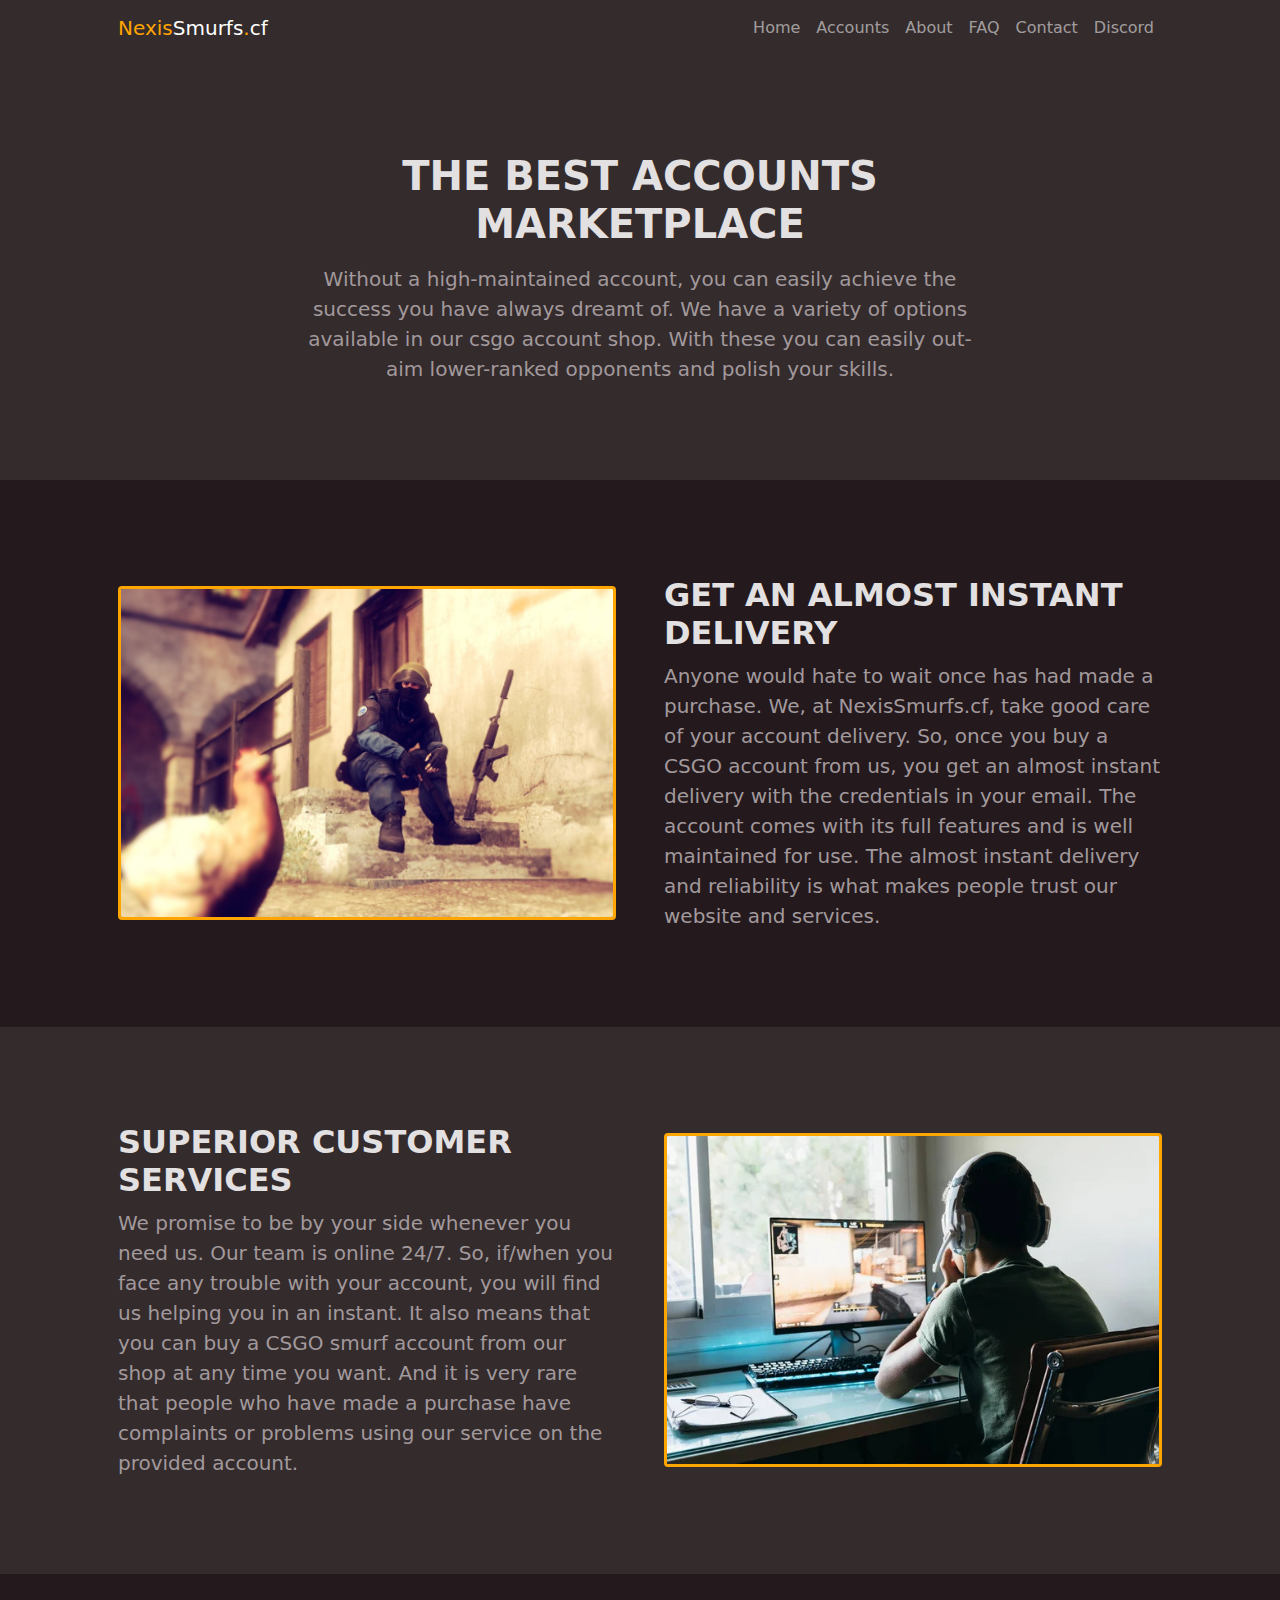
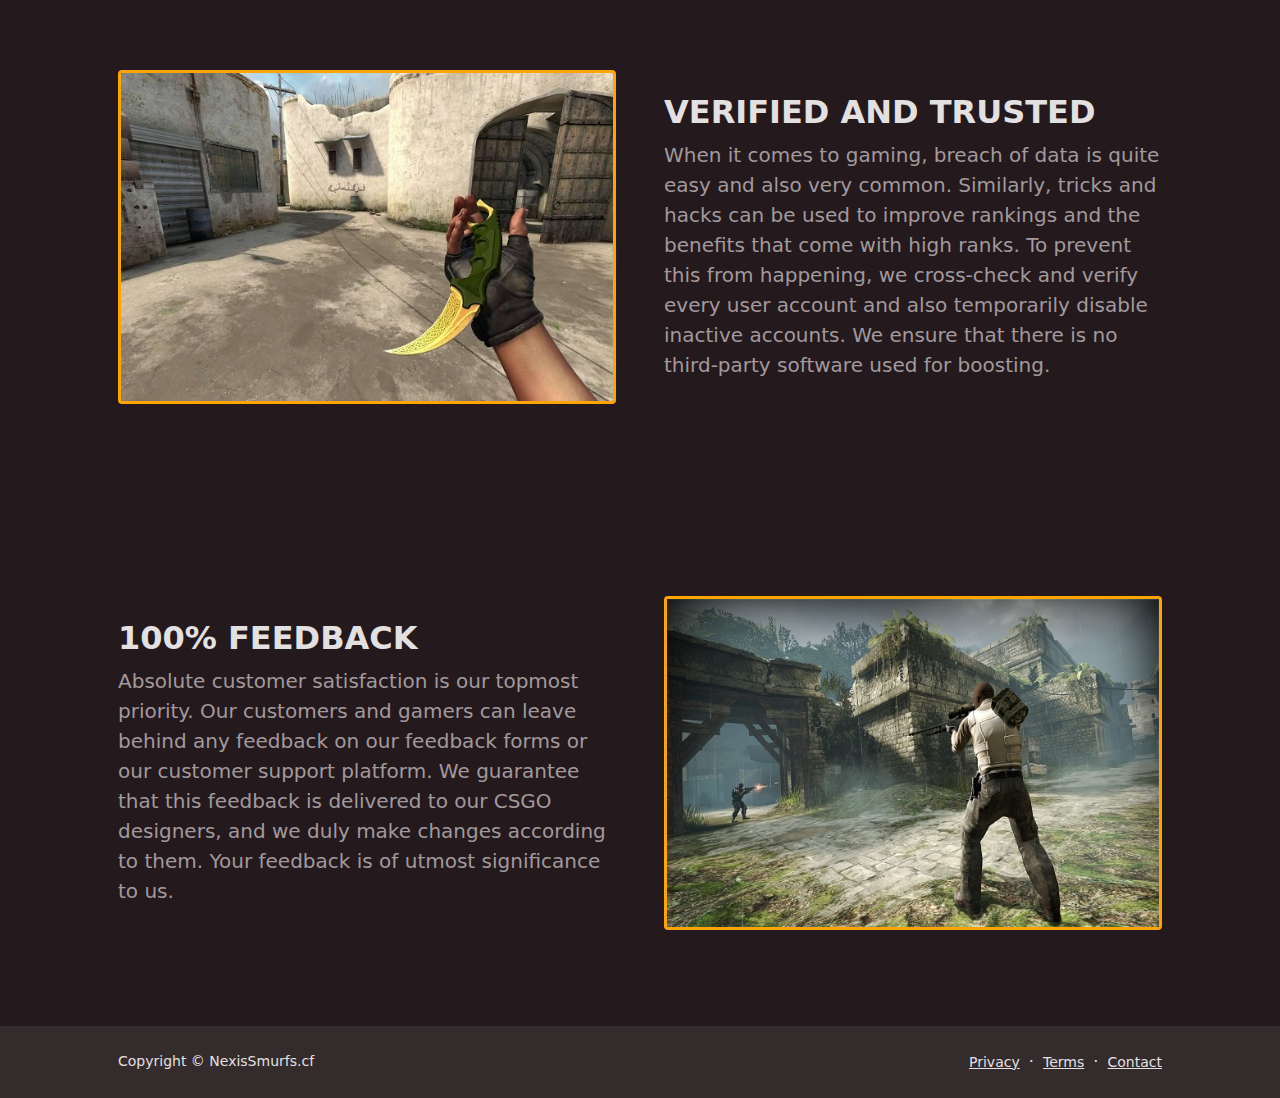
==== about.html @ fb5a99da "Add files via upload" ====
<!DOCTYPE html>
<html lang="en">
    <head>
        <meta charset="utf-8" />
        <meta name="viewport" content="width=device-width, initial-scale=1, shrink-to-fit=no" />
        <meta name="description" content="Best Smurf Accounts Marketplace" />
        <meta name="author" content="N-OA" />
        <title>NexisSmurfs.cf - About</title>
        <!-- Favicon-->
        <link rel="icon" type="image/x-icon" href="assets/favicon.ico" />
        <!-- Bootstrap icons-->
        <link href="https://cdn.jsdelivr.net/npm/bootstrap-icons@1.5.0/font/bootstrap-icons.css" rel="stylesheet" />
        <!-- Core theme CSS (includes Bootstrap)-->
        <link href="css/styles.css" rel="stylesheet" />
        <link href="css/style.css" rel="stylesheet" />
    </head>
    <body class="d-flex flex-column">
        <main class="flex-shrink-0">
            <!-- Navigation-->
            <nav class="navbar navbar-expand-lg navbar-dark background_dark">
                <div class="container px-5">
                    <a class="text_white navbar-brand" href="index.html"><span class="brand"><span class="text_orange">N</span><span class="text_orange">e</span><span class="text_orange">x</span><span class="text_orange">i</span><span class="text_orange">s</span><span>S</span><span>m</span><span>u</span><span>r</span><span>f</span><span>s</span><span class="text_orange">.</span><span>c</span><span>f</span></span></a>
                    <button class="navbar-toggler" type="button" data-bs-toggle="collapse" data-bs-target="#navbarSupportedContent" aria-controls="navbarSupportedContent" aria-expanded="false" aria-label="Toggle navigation"><span class="navbar-toggler-icon"></span></button>
                    <div class="collapse navbar-collapse" id="navbarSupportedContent">
                        <ul class="navbar-nav ms-auto mb-2 mb-lg-0">
                            <li class="nav-item"><a class="text_white nav-link" href="index.html">Home</a></li>
                            <li class="nav-item"><a class="text_white nav-link" href="accounts.html">Accounts</a></li>
                            <li class="nav-item"><a class="text_white nav-link" href="about.html">About</a></li>
                            <li class="nav-item"><a class="text_white nav-link" href="faq.html">FAQ</a></li>
                            <li class="nav-item"><a class="text_white nav-link" href="contact.html">Contact</a></li>
                            <li class="nav-item"><a class="text_white nav-link" href="https://discord.com/invite/tseqmQRBNT">Discord</a></li>
                        </ul>
                    </div>
                </div>
            </nav>
            <!-- Header-->
            <header class="py-5 background_dark">
                <div class="container px-5">
                    <div class="row justify-content-center">
                        <div class="col-lg-8 col-xxl-6">
                            <div class="text-center my-5">
                                <h1 class="fw-bolder mb-3 text_white">THE BEST ACCOUNTS MARKETPLACE</h1>
                                <p class="lead fw-normal mb-4 text_white_dark">Without a high-maintained account, you can easily achieve the success you have always dreamt of. We have a variety of options available in our csgo account shop. With these you can easily out-aim lower-ranked opponents and polish your skills.</p>
                            </div>
                        </div>
                    </div>
                </div>
            </header>
            <!-- About section one-->
            <section class="py-5 background_dark2" id="scroll-target">
                <div class="container px-5 my-5">
                    <div class="row gx-5 align-items-center">
                        <div class="col-lg-6"><img class="img-fluid rounded mb-5 mb-lg-0 border_orange" src="assets/about_isntant_delivery.jpg" alt="..." /></div>
                        <div class="col-lg-6">
                            <h2 class="fw-bolder text_white">GET AN ALMOST INSTANT DELIVERY</h2>
                            <p class="lead fw-normal mb-0 text_white_dark">Anyone would hate to wait once has had made a purchase.  We, at NexisSmurfs.cf, take good care of your account delivery. So, once you buy a CSGO account from us, you get an almost instant delivery with the credentials in your email. The account comes with its full features and is well maintained for use. The almost instant delivery and reliability is what makes people trust our website and services.</p>
                        </div>
                    </div>
                </div>
            </section>
            <!-- About section two-->
            <section class="py-5 background_dark">
                <div class="container px-5 my-5">
                    <div class="row gx-5 align-items-center">
                        <div class="col-lg-6 order-first order-lg-last"><img class="img-fluid rounded mb-5 mb-lg-0 border_orange" src="assets/about_customer_service.jpg" alt="..." /></div>
                        <div class="col-lg-6">
                            <h2 class="fw-bolder text_white">SUPERIOR CUSTOMER SERVICES</h2>
                            <p class="lead fw-normal mb-0 text_white_dark">We promise to be by your side whenever you need us. Our team is online 24/7. So, if/when you face any trouble with your account, you will find us helping you in an instant.
                                It also means that you can buy a CSGO smurf account from our shop at any time you want. And it is very rare that people who have made a purchase have complaints or problems using our service on the provided account.</p>
                        </div>
                    </div>
                </div>
            </section>
            <!-- About section three-->
            <section class="py-5 background_dark2" id="scroll-target">
                <div class="container px-5 my-5">
                    <div class="row gx-5 align-items-center">
                        <div class="col-lg-6"><img class="img-fluid rounded mb-5 mb-lg-0 border_orange" src="assets/about_trusted.jpg" alt="..." /></div>
                        <div class="col-lg-6">
                            <h2 class="fw-bolder text_white">VERIFIED AND TRUSTED</h2>
                            <p class="lead fw-normal mb-0 text_white_dark">When it comes to gaming, breach of data is quite easy and also very common. Similarly, tricks and hacks can be used to improve rankings and the benefits that come with high ranks. To prevent this from happening, we cross-check and verify every user account and also temporarily disable inactive accounts. We ensure that there is no third-party software used for boosting.</p>
                        </div>
                    </div>
                </div>
            </section>
            <!-- About section four-->
            <section class="py-5 background_dark2">
                <div class="container px-5 my-5">
                    <div class="row gx-5 align-items-center">
                        <div class="col-lg-6 order-first order-lg-last"><img class="img-fluid rounded mb-5 mb-lg-0 border_orange" src="assets/about_feedback.jpg" alt="..." /></div>
                        <div class="col-lg-6">
                            <h2 class="fw-bolder text_white">100% FEEDBACK</h2>
                            <p class="lead fw-normal mb-0 text_white_dark">Absolute customer satisfaction is our topmost priority. Our customers and gamers can leave behind any feedback on our feedback forms or our customer support platform. We guarantee that this feedback is delivered to our CSGO designers, and we duly make changes according to them. Your feedback is of utmost significance to us.</p>
                        </div>
                    </div>
                </div>
            </section>
        </main>
        <!-- Footer-->
        <footer class="background_dark py-4 mt-auto">
            <div class="container px-5">
                <div class="row align-items-center justify-content-between flex-column flex-sm-row">
                    <div class="col-auto"><div class="small m-0 text_white">Copyright &copy; NexisSmurfs.cf</div></div>
                    <div class="col-auto">
                        <a class="link-light small text_white" href="privacy.html">Privacy</a>
                        <span class="mx-1 text_white">&middot;</span>
                        <a class="link-light small text_white" href="terms.html">Terms</a>
                        <span class="mx-1 text_white">&middot;</span>
                        <a class="link-light small text_white" href="contact.html">Contact</a>
                    </div>
                </div>
            </div>
        </footer>
        <!-- Bootstrap core JS-->
        <script src="https://cdn.jsdelivr.net/npm/bootstrap@5.1.3/dist/js/bootstrap.bundle.min.js"></script>
        <!-- Core theme JS-->
        <script src="js/scripts.js"></script>
    </body>
</html>
---- css/style.css ----
body{
    background-color: #342b2c;
}

/* Backgrounds */
.background_dark{
    background-color: #342b2c;
}

.background_dark2{
    background-color: #24191d;
}

.background_orange{
    background-color: #ffa500;
    color: #1d2c49;
}

.background_white{
    background-color: #e3e0e1 ;
}

.border_white{
    border: #e3e0e1 solid;
}

.border_orange{
    border: #ffa500 solid;
}

/* Colors */
.text_orange{
    color: #ffa500 !important;
}

.text_white{
    color: #e3e0e1;
}

.text_white_dark{
    color: #a2999c;
}

.text_black{
    color: black;
}

.text_transparant{
    color: transparent;
}

/* Buttons */
.button_orange{
    background-color: #ffa500;
    color: #342b2c;
    border: none;
}

.button_orange:hover{
    background-color: #ffa600d2;
    color: #1a1a1c;
    border: none;
}

.button_orange_reverse{
    background-color: #342b2c;
    color: #e3e0e1;
    border: #1d2c49 solid;
}

.button_orange_reverse:hover{
    background-color: #1d2c49;
    color: #e3e0e1;
    border: #1d2c49 solid;
}

/* Badge */
.badge_popular{
    background-color: #ffa500;
    color: #24191d;
}

img[src*="https://cdn.000webhost.com/000webhost/logo/footer-powered-by-000webhost-white2.png"] {
    display: none;
}

.dropdown-menu{
    background-color: #342b2c;
}

.dropdown-item{
    color: #e3e0e1;
}

.dropdown-item:active{
    background-color: black;
}

.dropdown-item:hover{
    background-color: #e3e0e1;
}

.dropdown-toggle:active, .dropdown-toggle:focus{
    box-shadow: none;
    outline: 0px;
}

.dropdown-toggle{
    width: 275px;
    height: 36px;
}

.image_type{
    padding: 5%;
    margin-bottom: 5%;
}

.brand span {
    color: white;
}
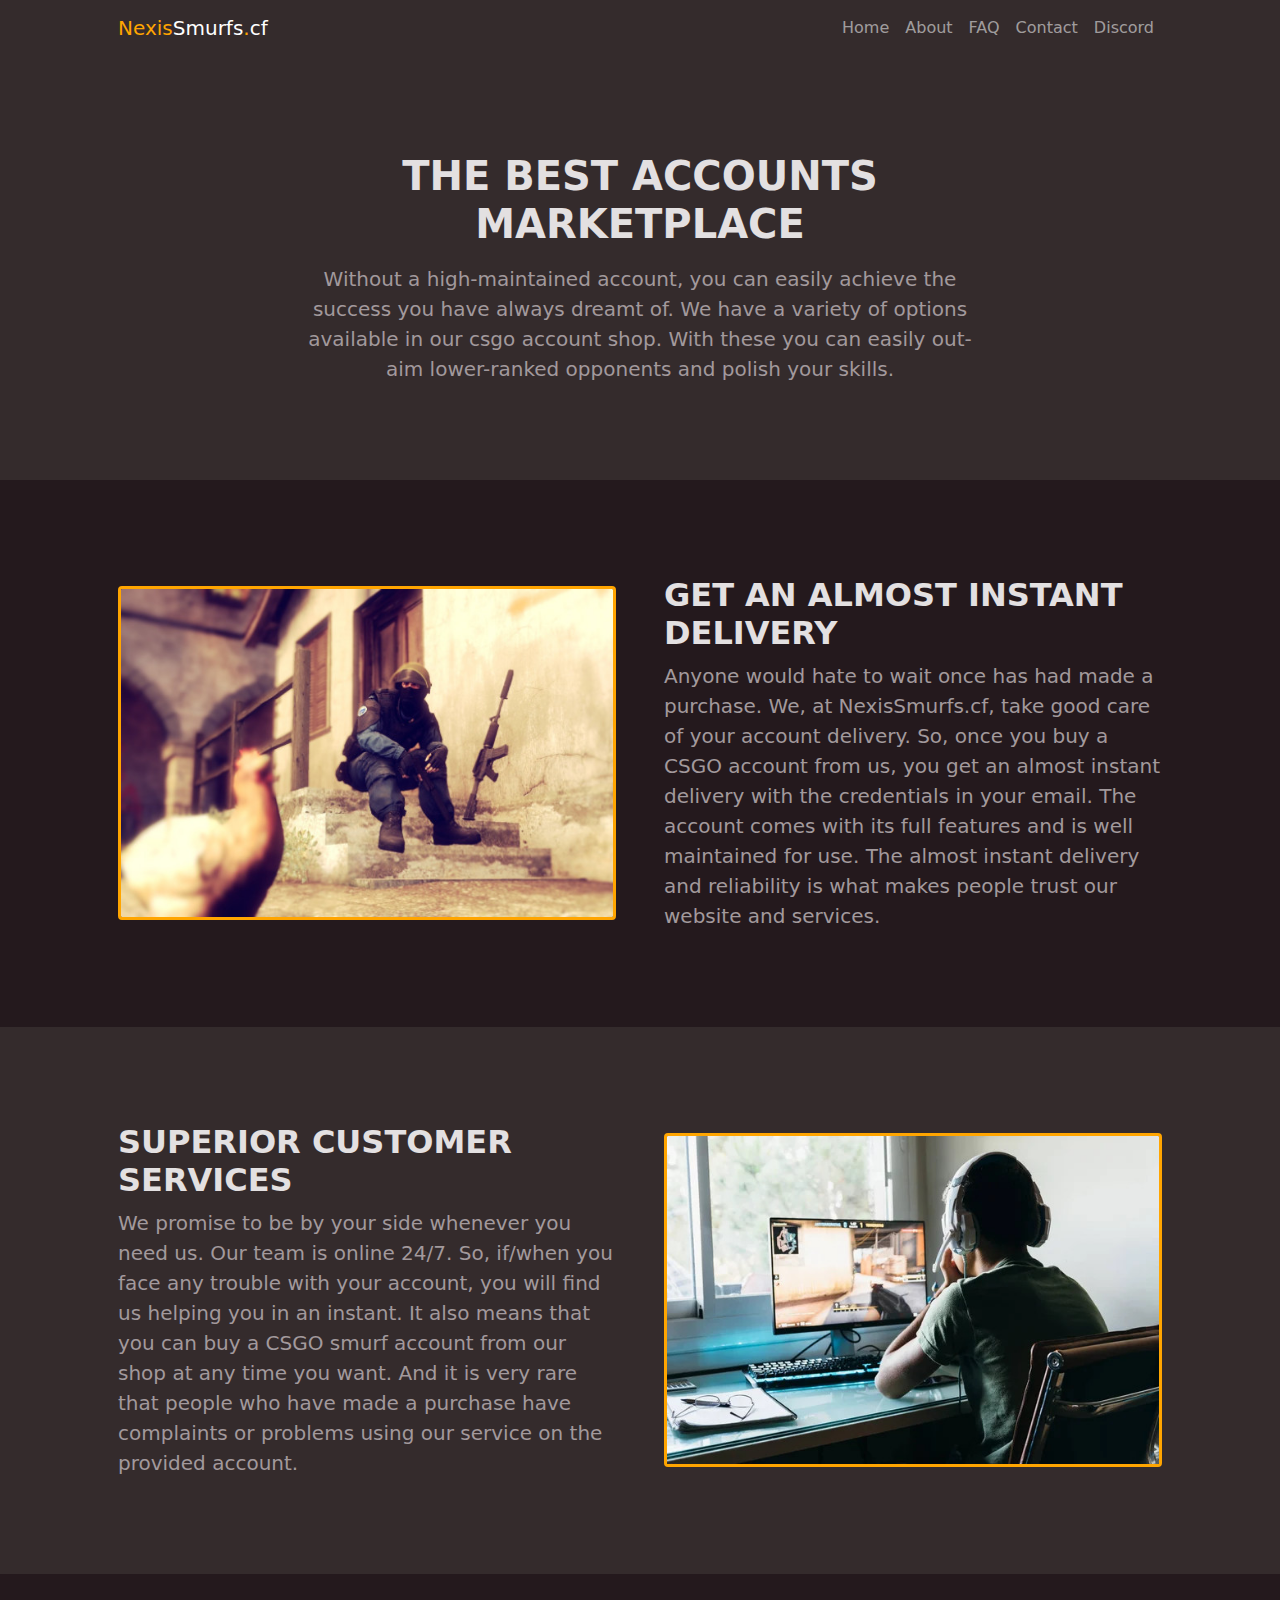
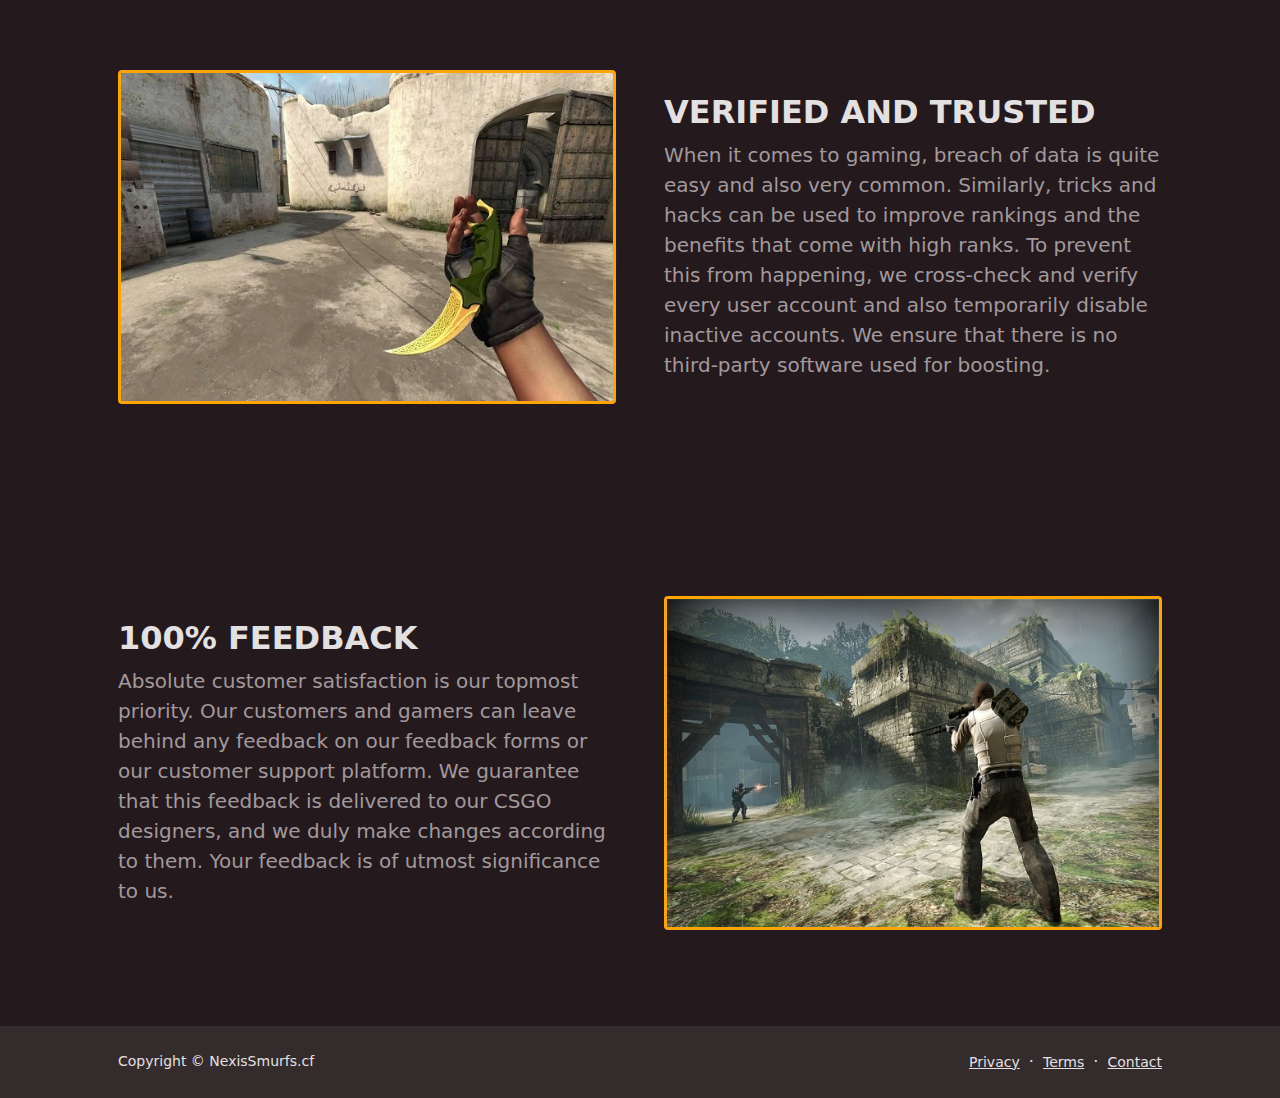
==== commit c17c1df9: "Update about.html" ====
--- a/about.html
+++ b/about.html
@@ -24,7 +24,6 @@
                     <div class="collapse navbar-collapse" id="navbarSupportedContent">
                         <ul class="navbar-nav ms-auto mb-2 mb-lg-0">
                             <li class="nav-item"><a class="text_white nav-link" href="index.html">Home</a></li>
-                            <li class="nav-item"><a class="text_white nav-link" href="accounts.html">Accounts</a></li>
                             <li class="nav-item"><a class="text_white nav-link" href="about.html">About</a></li>
                             <li class="nav-item"><a class="text_white nav-link" href="faq.html">FAQ</a></li>
                             <li class="nav-item"><a class="text_white nav-link" href="contact.html">Contact</a></li>
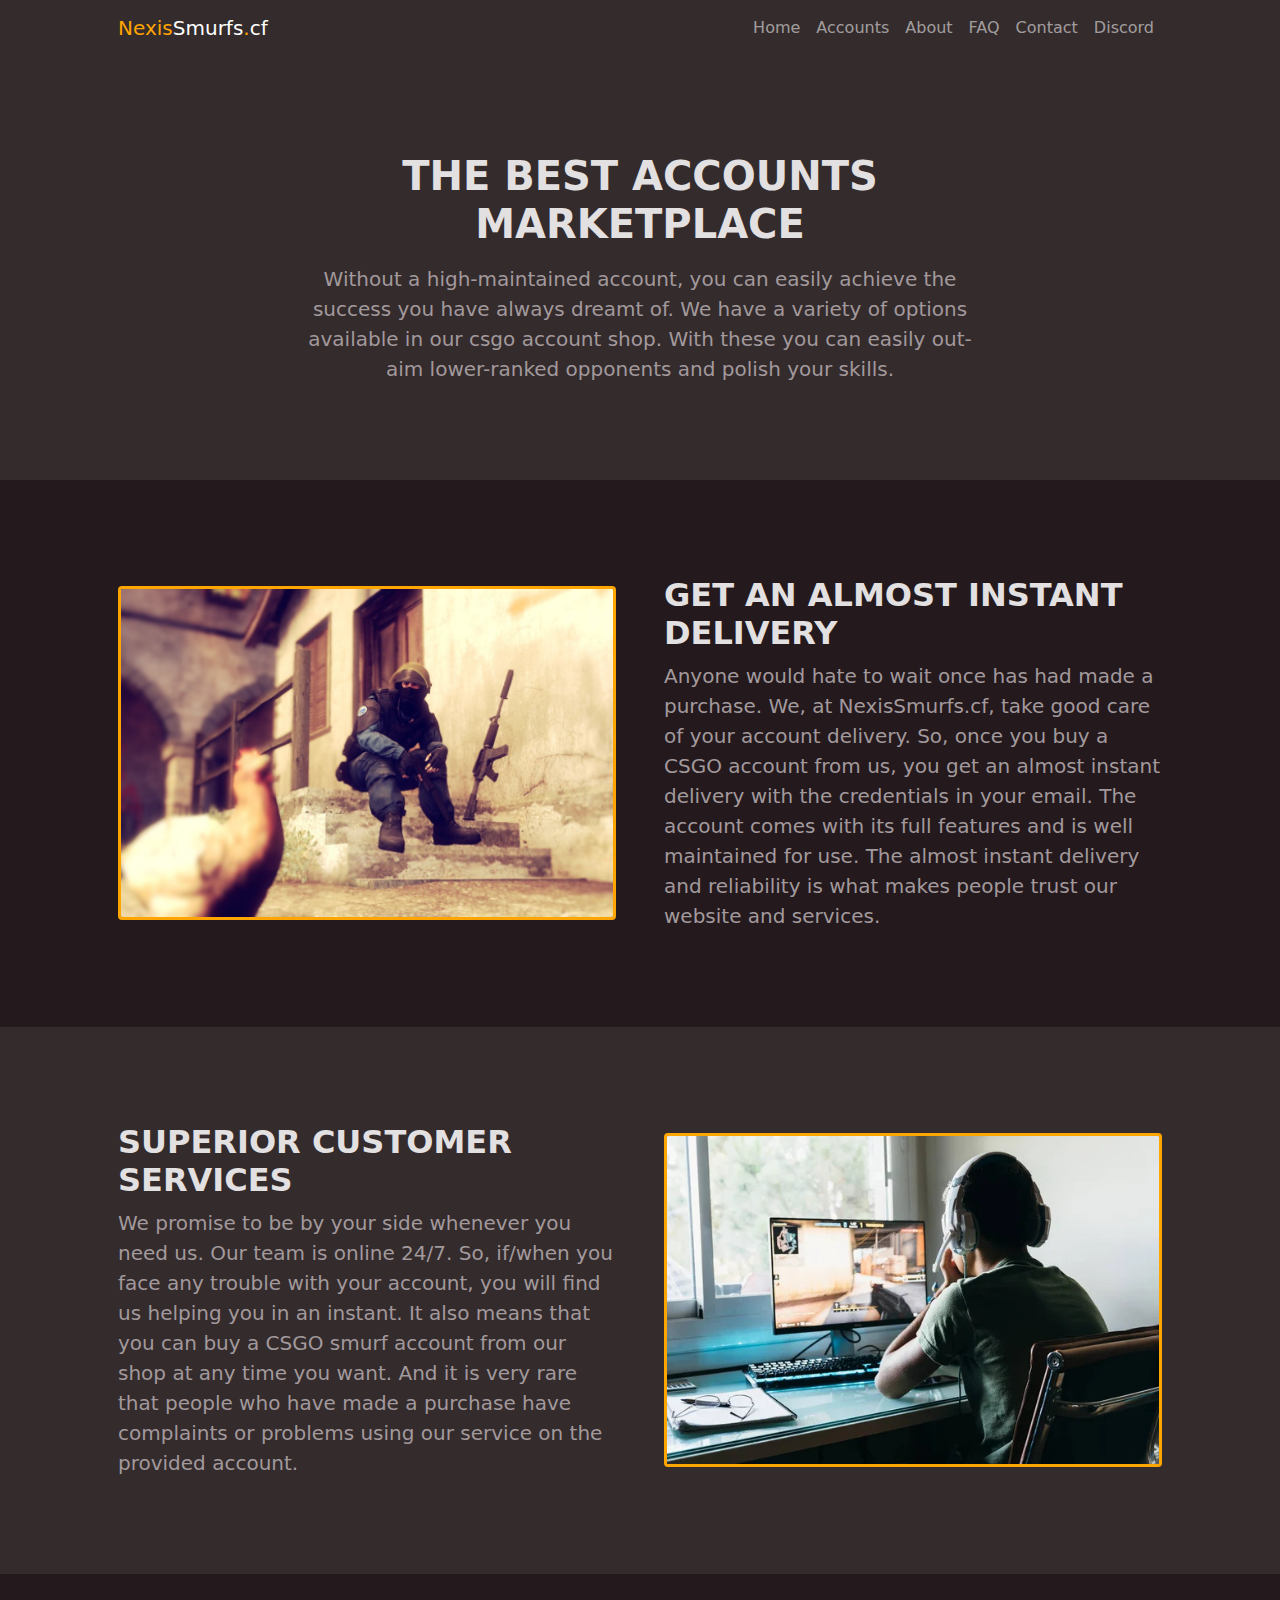
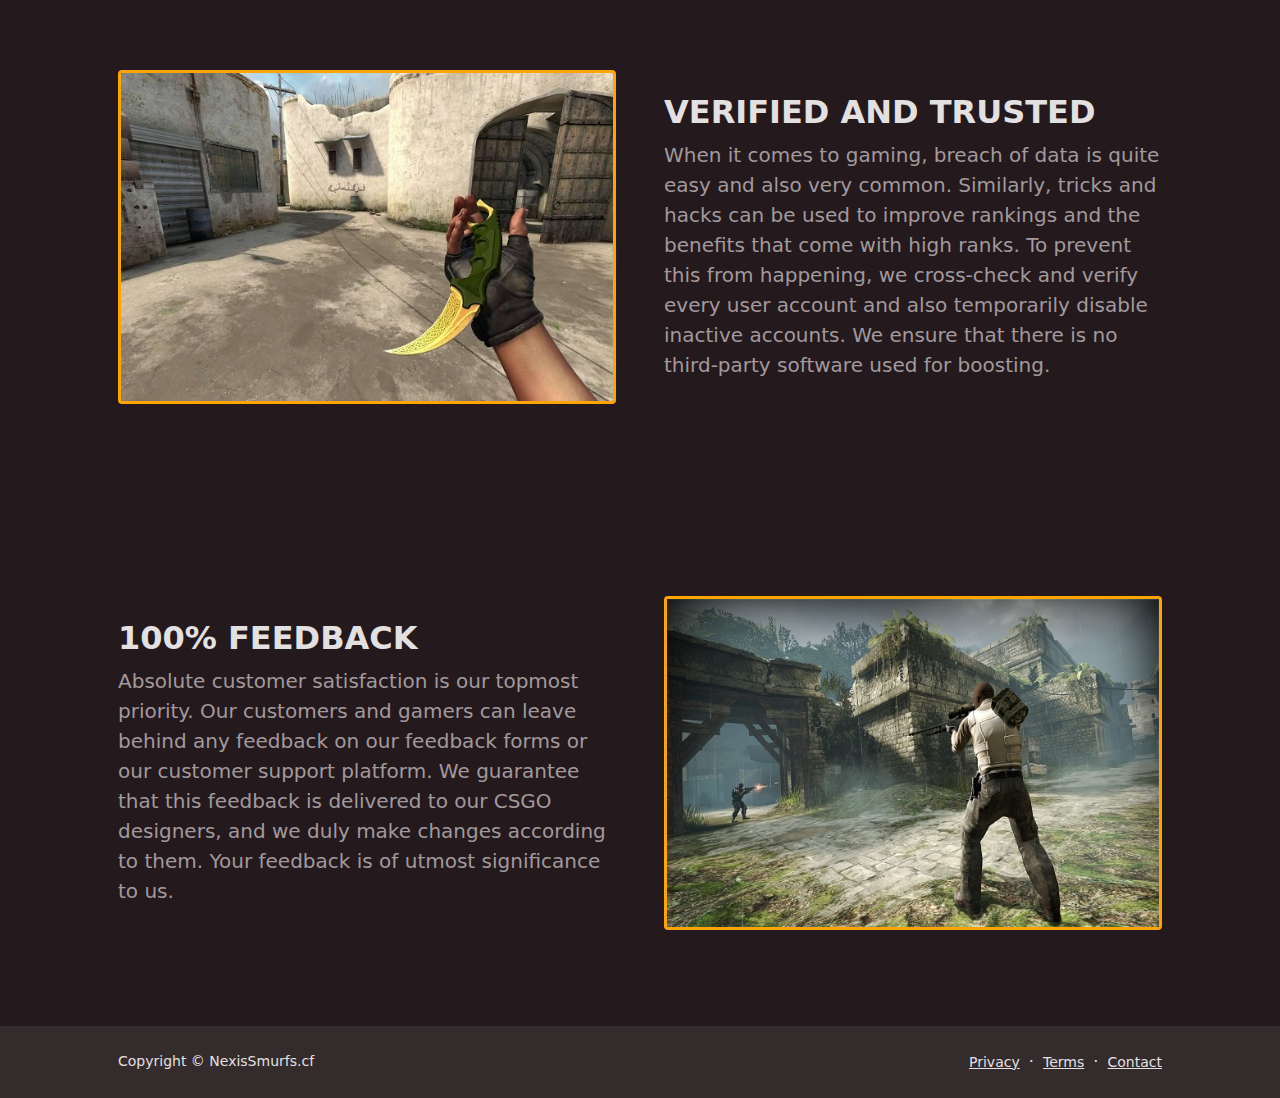
==== commit 2b7a51e0: "Update about.html" ====
--- a/about.html
+++ b/about.html
@@ -24,6 +24,7 @@
                     <div class="collapse navbar-collapse" id="navbarSupportedContent">
                         <ul class="navbar-nav ms-auto mb-2 mb-lg-0">
                             <li class="nav-item"><a class="text_white nav-link" href="index.html">Home</a></li>
+                            <li class="nav-item"><a class="text_white nav-link" href="https://nexissmurfs.mysellix.io/">Accounts</a></li>
                             <li class="nav-item"><a class="text_white nav-link" href="about.html">About</a></li>
                             <li class="nav-item"><a class="text_white nav-link" href="faq.html">FAQ</a></li>
                             <li class="nav-item"><a class="text_white nav-link" href="contact.html">Contact</a></li>
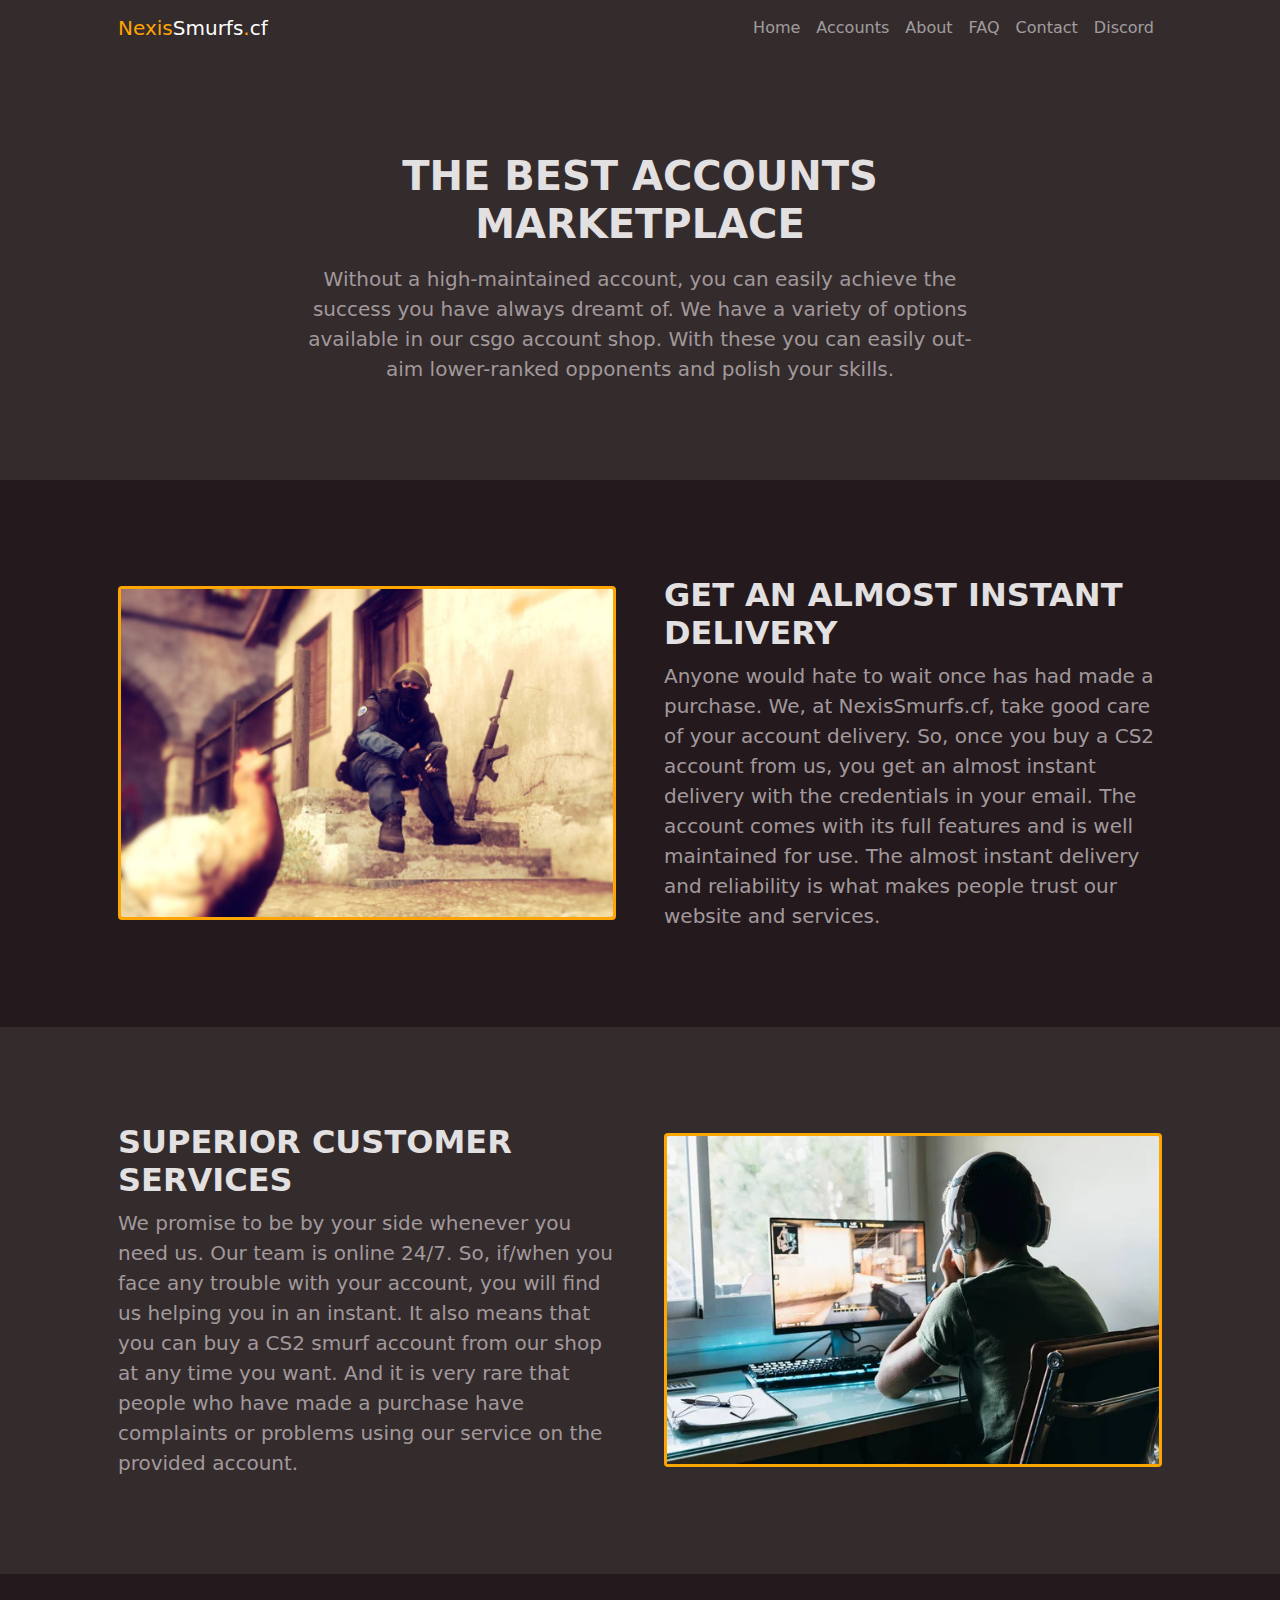
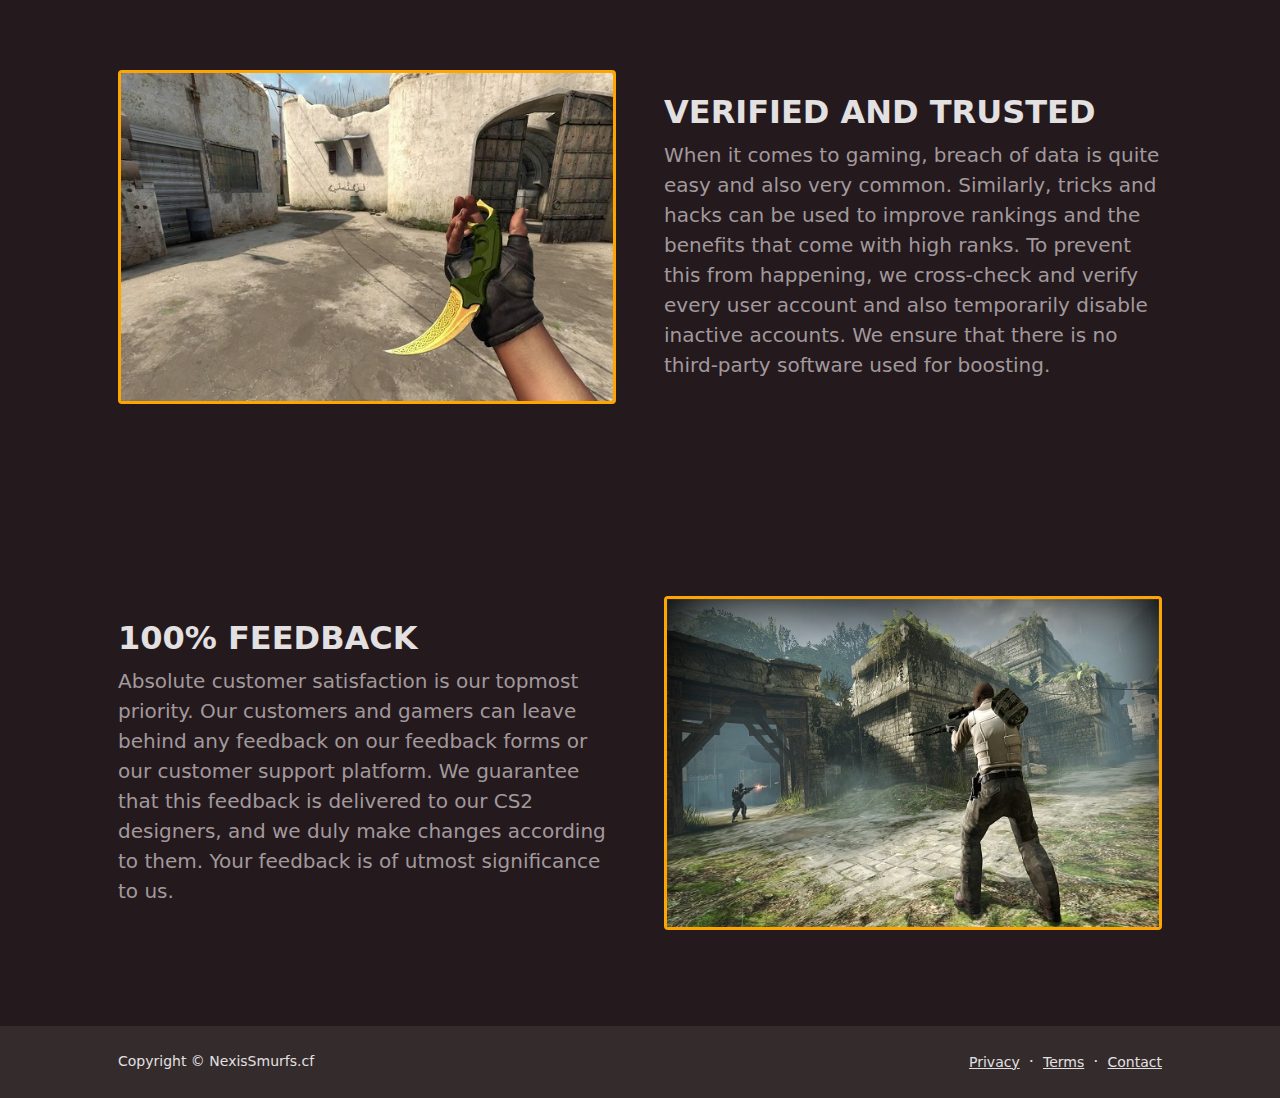
==== commit a94bf410: "Update about.html" ====
--- a/about.html
+++ b/about.html
@@ -13,6 +13,7 @@
         <!-- Core theme CSS (includes Bootstrap)-->
         <link href="css/styles.css" rel="stylesheet" />
         <link href="css/style.css" rel="stylesheet" />
+        <script async src="https://pagead2.googlesyndication.com/pagead/js/adsbygoogle.js?client=ca-pub-4944755572497723" crossorigin="anonymous"></script>
     </head>
     <body class="d-flex flex-column">
         <main class="flex-shrink-0">
@@ -53,7 +54,7 @@
                         <div class="col-lg-6"><img class="img-fluid rounded mb-5 mb-lg-0 border_orange" src="assets/about_isntant_delivery.jpg" alt="..." /></div>
                         <div class="col-lg-6">
                             <h2 class="fw-bolder text_white">GET AN ALMOST INSTANT DELIVERY</h2>
-                            <p class="lead fw-normal mb-0 text_white_dark">Anyone would hate to wait once has had made a purchase.  We, at NexisSmurfs.cf, take good care of your account delivery. So, once you buy a CSGO account from us, you get an almost instant delivery with the credentials in your email. The account comes with its full features and is well maintained for use. The almost instant delivery and reliability is what makes people trust our website and services.</p>
+                            <p class="lead fw-normal mb-0 text_white_dark">Anyone would hate to wait once has had made a purchase.  We, at NexisSmurfs.cf, take good care of your account delivery. So, once you buy a CS2 account from us, you get an almost instant delivery with the credentials in your email. The account comes with its full features and is well maintained for use. The almost instant delivery and reliability is what makes people trust our website and services.</p>
                         </div>
                     </div>
                 </div>
@@ -66,7 +67,7 @@
                         <div class="col-lg-6">
                             <h2 class="fw-bolder text_white">SUPERIOR CUSTOMER SERVICES</h2>
                             <p class="lead fw-normal mb-0 text_white_dark">We promise to be by your side whenever you need us. Our team is online 24/7. So, if/when you face any trouble with your account, you will find us helping you in an instant.
-                                It also means that you can buy a CSGO smurf account from our shop at any time you want. And it is very rare that people who have made a purchase have complaints or problems using our service on the provided account.</p>
+                                It also means that you can buy a CS2 smurf account from our shop at any time you want. And it is very rare that people who have made a purchase have complaints or problems using our service on the provided account.</p>
                         </div>
                     </div>
                 </div>
@@ -90,7 +91,7 @@
                         <div class="col-lg-6 order-first order-lg-last"><img class="img-fluid rounded mb-5 mb-lg-0 border_orange" src="assets/about_feedback.jpg" alt="..." /></div>
                         <div class="col-lg-6">
                             <h2 class="fw-bolder text_white">100% FEEDBACK</h2>
-                            <p class="lead fw-normal mb-0 text_white_dark">Absolute customer satisfaction is our topmost priority. Our customers and gamers can leave behind any feedback on our feedback forms or our customer support platform. We guarantee that this feedback is delivered to our CSGO designers, and we duly make changes according to them. Your feedback is of utmost significance to us.</p>
+                            <p class="lead fw-normal mb-0 text_white_dark">Absolute customer satisfaction is our topmost priority. Our customers and gamers can leave behind any feedback on our feedback forms or our customer support platform. We guarantee that this feedback is delivered to our CS2 designers, and we duly make changes according to them. Your feedback is of utmost significance to us.</p>
                         </div>
                     </div>
                 </div>
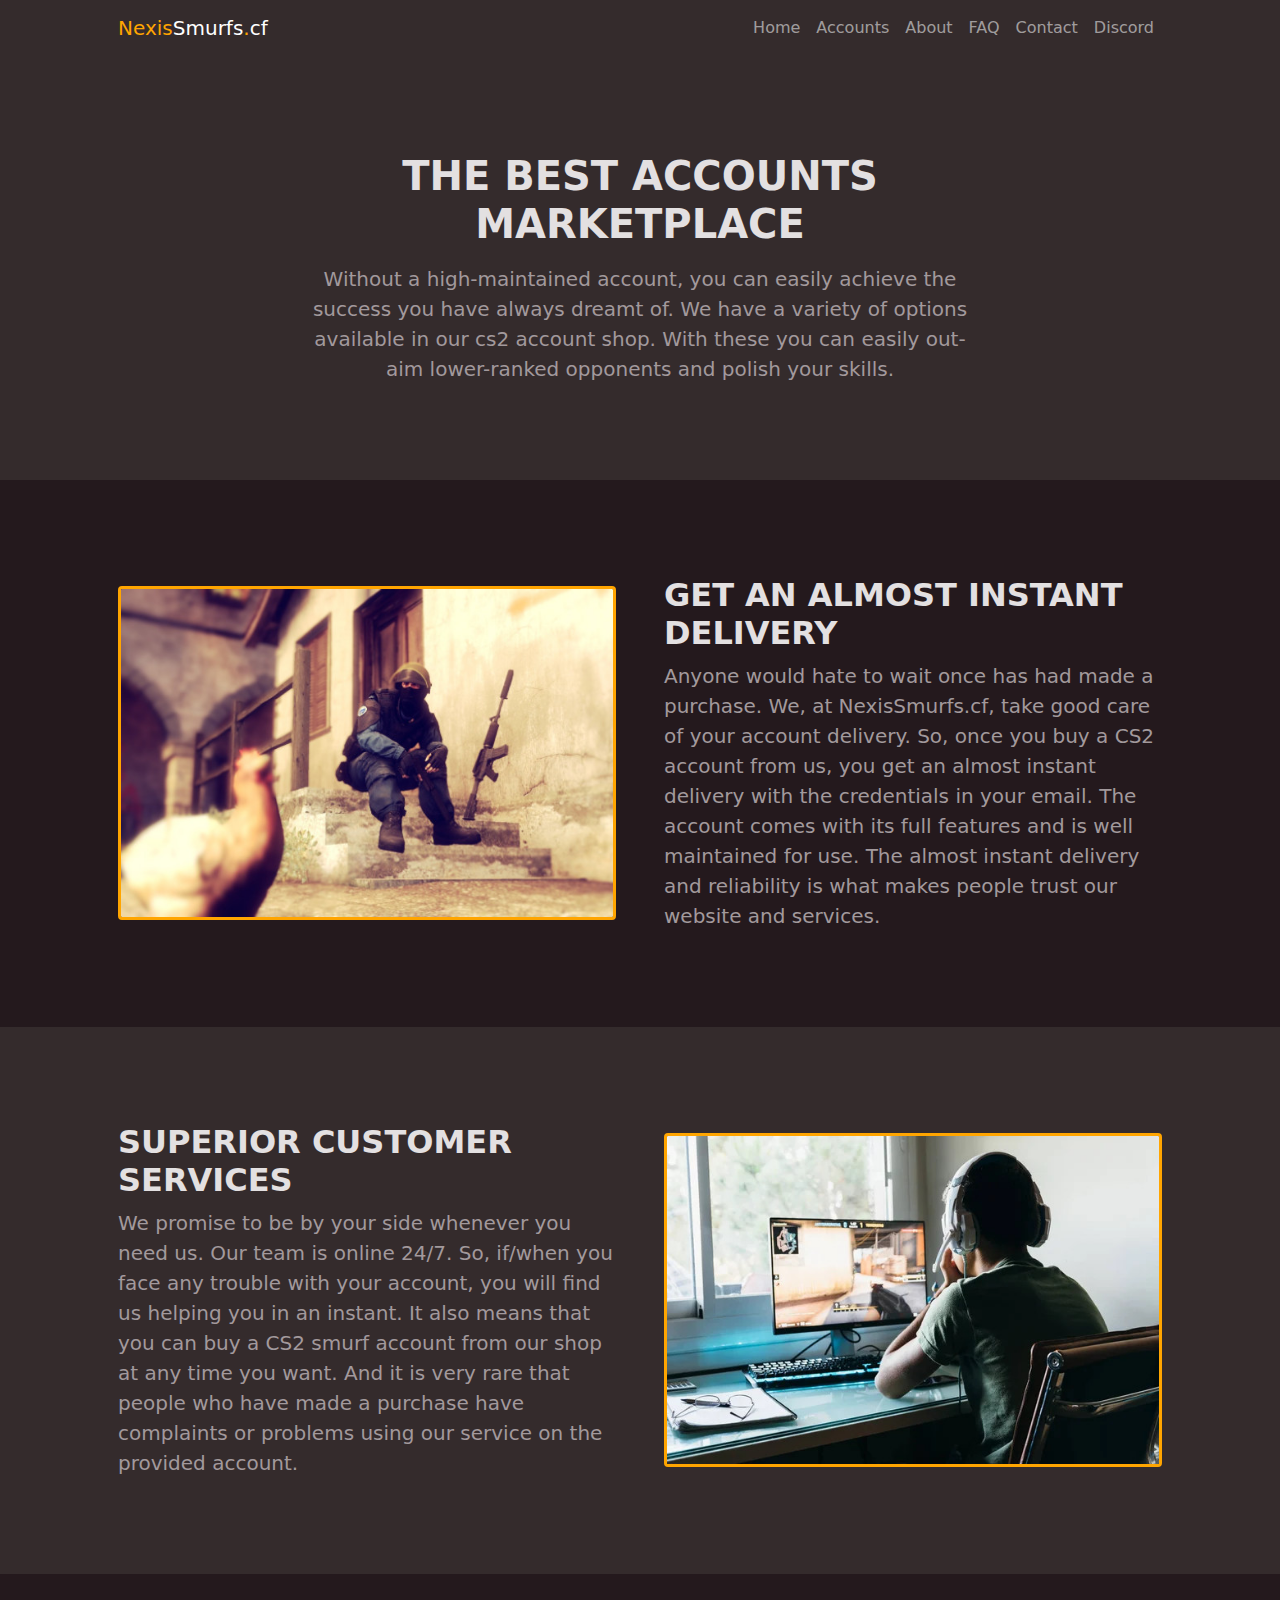
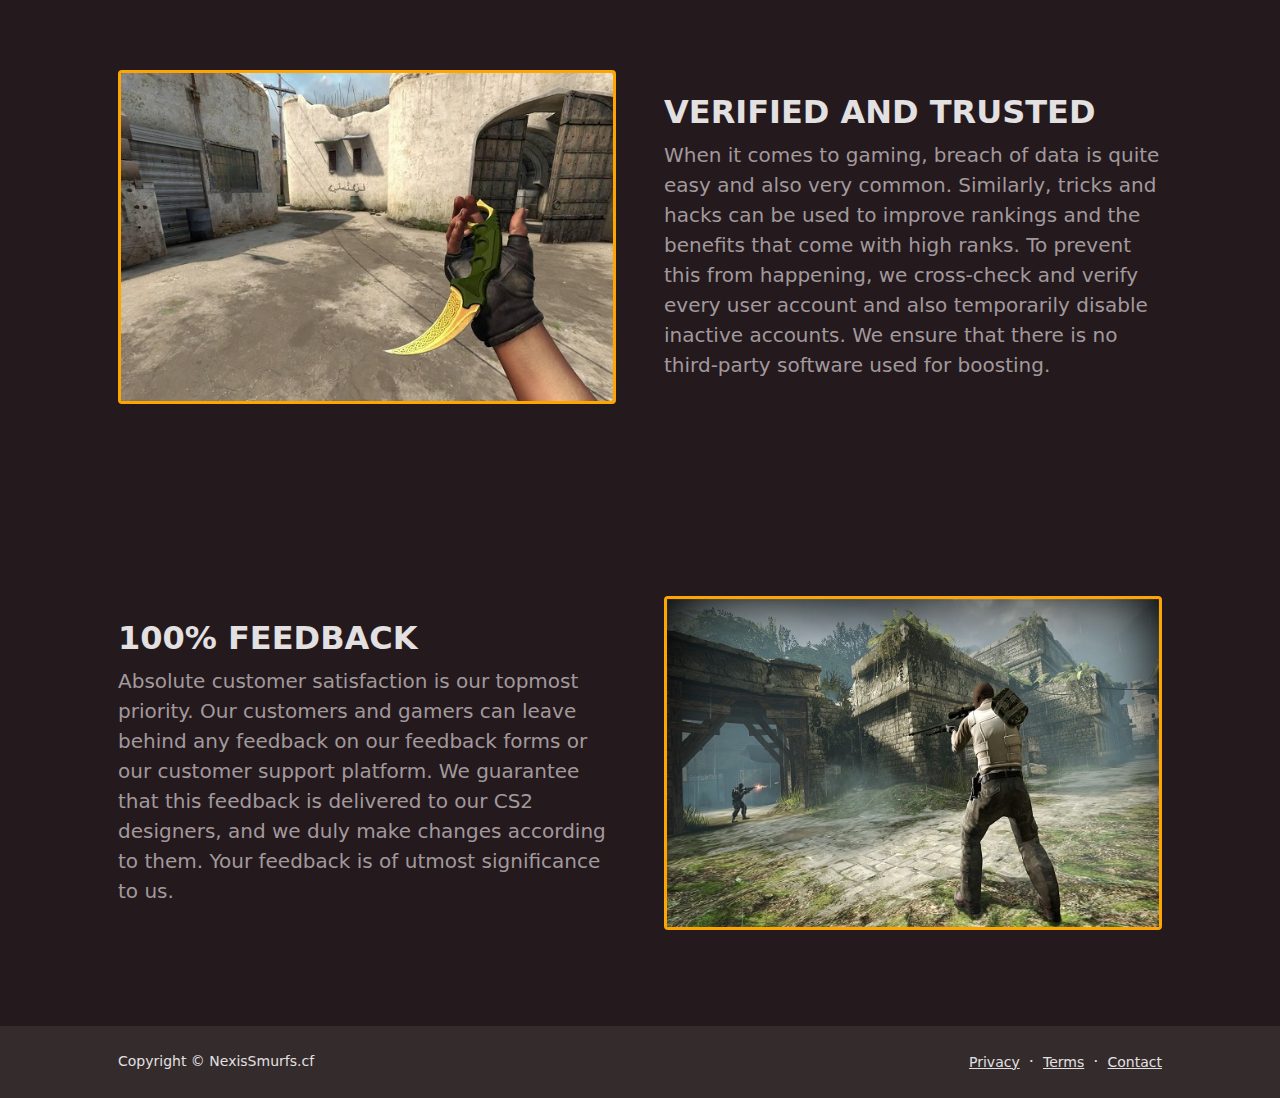
==== commit f8073ce9: "Update about.html" ====
--- a/about.html
+++ b/about.html
@@ -41,7 +41,7 @@
                         <div class="col-lg-8 col-xxl-6">
                             <div class="text-center my-5">
                                 <h1 class="fw-bolder mb-3 text_white">THE BEST ACCOUNTS MARKETPLACE</h1>
-                                <p class="lead fw-normal mb-4 text_white_dark">Without a high-maintained account, you can easily achieve the success you have always dreamt of. We have a variety of options available in our csgo account shop. With these you can easily out-aim lower-ranked opponents and polish your skills.</p>
+                                <p class="lead fw-normal mb-4 text_white_dark">Without a high-maintained account, you can easily achieve the success you have always dreamt of. We have a variety of options available in our cs2 account shop. With these you can easily out-aim lower-ranked opponents and polish your skills.</p>
                             </div>
                         </div>
                     </div>
